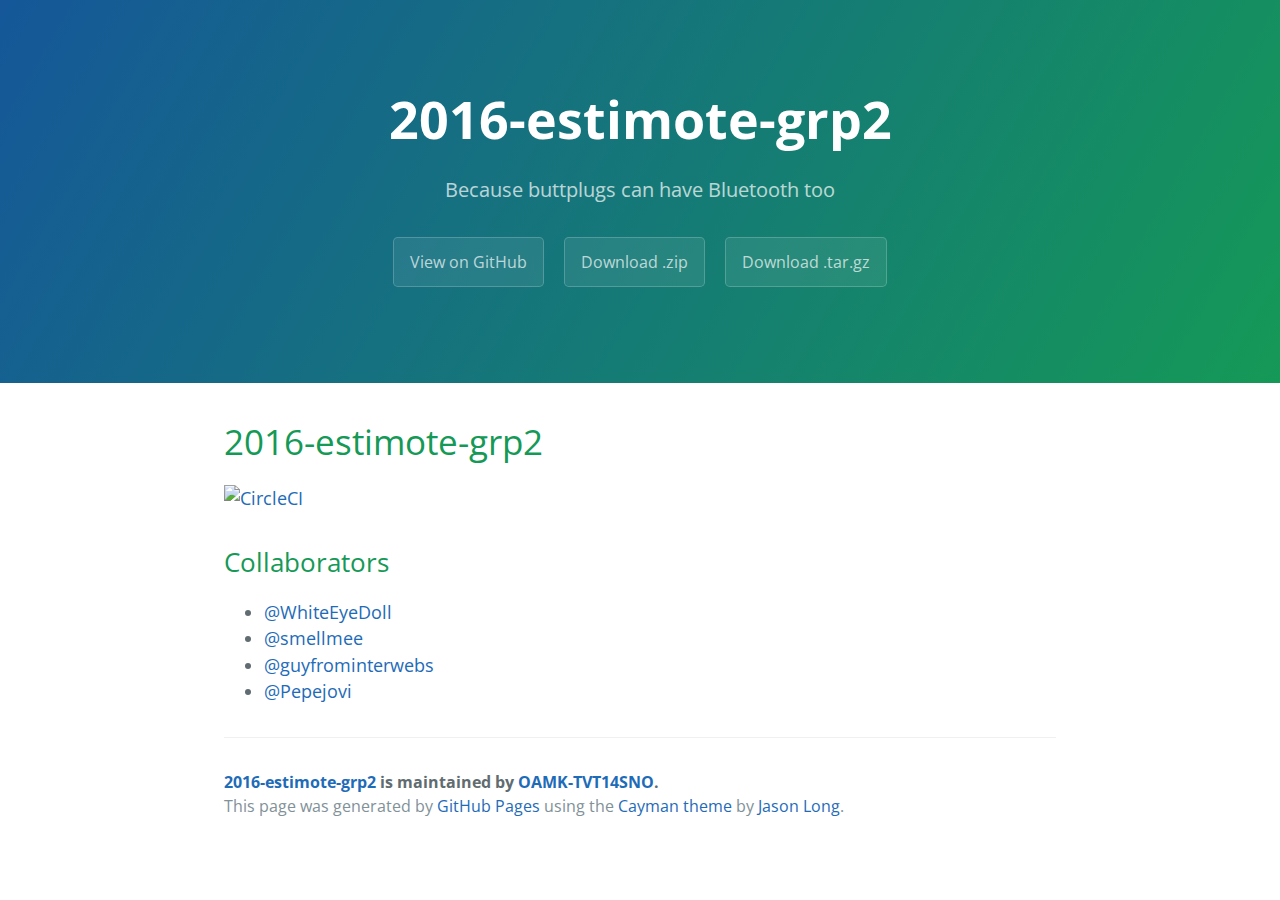
==== index.html @ 976500f2 "Create gh-pages branch via GitHub" ====
<!DOCTYPE html>
<html lang="en-us">
  <head>
    <meta charset="UTF-8">
    <title>2016-estimote-grp2 by OAMK-TVT14SNO</title>
    <meta name="viewport" content="width=device-width, initial-scale=1">
    <link rel="stylesheet" type="text/css" href="stylesheets/normalize.css" media="screen">
    <link href='https://fonts.googleapis.com/css?family=Open+Sans:400,700' rel='stylesheet' type='text/css'>
    <link rel="stylesheet" type="text/css" href="stylesheets/stylesheet.css" media="screen">
    <link rel="stylesheet" type="text/css" href="stylesheets/github-light.css" media="screen">
  </head>
  <body>
    <section class="page-header">
      <h1 class="project-name">2016-estimote-grp2</h1>
      <h2 class="project-tagline">Because buttplugs can have Bluetooth too</h2>
      <a href="https://github.com/OAMK-TVT14SNO/2016-estimote-grp2" class="btn">View on GitHub</a>
      <a href="https://github.com/OAMK-TVT14SNO/2016-estimote-grp2/zipball/master" class="btn">Download .zip</a>
      <a href="https://github.com/OAMK-TVT14SNO/2016-estimote-grp2/tarball/master" class="btn">Download .tar.gz</a>
    </section>

    <section class="main-content">
      <h1>
<a id="2016-estimote-grp2" class="anchor" href="#2016-estimote-grp2" aria-hidden="true"><span aria-hidden="true" class="octicon octicon-link"></span></a>2016-estimote-grp2</h1>

<p><a href="https://circleci.com/gh/OAMK-TVT14SNO/2016-estimote-grp2"><img src="https://circleci.com/gh/OAMK-TVT14SNO/2016-estimote-grp2.svg?style=svg" alt="CircleCI"></a></p>

<h2>
<a id="collaborators" class="anchor" href="#collaborators" aria-hidden="true"><span aria-hidden="true" class="octicon octicon-link"></span></a>Collaborators</h2>

<ul>
<li><a href="https://github.com/WhiteEyeDoll" class="user-mention">@WhiteEyeDoll</a></li>
<li><a href="https://github.com/smellmee" class="user-mention">@smellmee</a></li>
<li><a href="https://github.com/guyfrominterwebs" class="user-mention">@guyfrominterwebs</a></li>
<li><a href="https://github.com/Pepejovi" class="user-mention">@Pepejovi</a></li>
</ul>

      <footer class="site-footer">
        <span class="site-footer-owner"><a href="https://github.com/OAMK-TVT14SNO/2016-estimote-grp2">2016-estimote-grp2</a> is maintained by <a href="https://github.com/OAMK-TVT14SNO">OAMK-TVT14SNO</a>.</span>

        <span class="site-footer-credits">This page was generated by <a href="https://pages.github.com">GitHub Pages</a> using the <a href="https://github.com/jasonlong/cayman-theme">Cayman theme</a> by <a href="https://twitter.com/jasonlong">Jason Long</a>.</span>
      </footer>

    </section>

  
  </body>
</html>
---- stylesheets/stylesheet.css ----
* {
  box-sizing: border-box; }

body {
  padding: 0;
  margin: 0;
  font-family: "Open Sans", "Helvetica Neue", Helvetica, Arial, sans-serif;
  font-size: 16px;
  line-height: 1.5;
  color: #606c71; }

a {
  color: #1e6bb8;
  text-decoration: none; }
  a:hover {
    text-decoration: underline; }

.btn {
  display: inline-block;
  margin-bottom: 1rem;
  color: rgba(255, 255, 255, 0.7);
  background-color: rgba(255, 255, 255, 0.08);
  border-color: rgba(255, 255, 255, 0.2);
  border-style: solid;
  border-width: 1px;
  border-radius: 0.3rem;
  transition: color 0.2s, background-color 0.2s, border-color 0.2s; }
  .btn + .btn {
    margin-left: 1rem; }

.btn:hover {
  color: rgba(255, 255, 255, 0.8);
  text-decoration: none;
  background-color: rgba(255, 255, 255, 0.2);
  border-color: rgba(255, 255, 255, 0.3); }

@media screen and (min-width: 64em) {
  .btn {
    padding: 0.75rem 1rem; } }

@media screen and (min-width: 42em) and (max-width: 64em) {
  .btn {
    padding: 0.6rem 0.9rem;
    font-size: 0.9rem; } }

@media screen and (max-width: 42em) {
  .btn {
    display: block;
    width: 100%;
    padding: 0.75rem;
    font-size: 0.9rem; }
    .btn + .btn {
      margin-top: 1rem;
      margin-left: 0; } }

.page-header {
  color: #fff;
  text-align: center;
  background-color: #159957;
  background-image: linear-gradient(120deg, #155799, #159957); }

@media screen and (min-width: 64em) {
  .page-header {
    padding: 5rem 6rem; } }

@media screen and (min-width: 42em) and (max-width: 64em) {
  .page-header {
    padding: 3rem 4rem; } }

@media screen and (max-width: 42em) {
  .page-header {
    padding: 2rem 1rem; } }

.project-name {
  margin-top: 0;
  margin-bottom: 0.1rem; }

@media screen and (min-width: 64em) {
  .project-name {
    font-size: 3.25rem; } }

@media screen and (min-width: 42em) and (max-width: 64em) {
  .project-name {
    font-size: 2.25rem; } }

@media screen and (max-width: 42em) {
  .project-name {
    font-size: 1.75rem; } }

.project-tagline {
  margin-bottom: 2rem;
  font-weight: normal;
  opacity: 0.7; }

@media screen and (min-width: 64em) {
  .project-tagline {
    font-size: 1.25rem; } }

@media screen and (min-width: 42em) and (max-width: 64em) {
  .project-tagline {
    font-size: 1.15rem; } }

@media screen and (max-width: 42em) {
  .project-tagline {
    font-size: 1rem; } }

.main-content :first-child {
  margin-top: 0; }
.main-content img {
  max-width: 100%; }
.main-content h1, .main-content h2, .main-content h3, .main-content h4, .main-content h5, .main-content h6 {
  margin-top: 2rem;
  margin-bottom: 1rem;
  font-weight: normal;
  color: #159957; }
.main-content p {
  margin-bottom: 1em; }
.main-content code {
  padding: 2px 4px;
  font-family: Consolas, "Liberation Mono", Menlo, Courier, monospace;
  font-size: 0.9rem;
  color: #383e41;
  background-color: #f3f6fa;
  border-radius: 0.3rem; }
.main-content pre {
  padding: 0.8rem;
  margin-top: 0;
  margin-bottom: 1rem;
  font: 1rem Consolas, "Liberation Mono", Menlo, Courier, monospace;
  color: #567482;
  word-wrap: normal;
  background-color: #f3f6fa;
  border: solid 1px #dce6f0;
  border-radius: 0.3rem; }
  .main-content pre > code {
    padding: 0;
    margin: 0;
    font-size: 0.9rem;
    color: #567482;
    word-break: normal;
    white-space: pre;
    background: transparent;
    border: 0; }
.main-content .highlight {
  margin-bottom: 1rem; }
  .main-content .highlight pre {
    margin-bottom: 0;
    word-break: normal; }
.main-content .highlight pre, .main-content pre {
  padding: 0.8rem;
  overflow: auto;
  font-size: 0.9rem;
  line-height: 1.45;
  border-radius: 0.3rem; }
.main-content pre code, .main-content pre tt {
  display: inline;
  max-width: initial;
  padding: 0;
  margin: 0;
  overflow: initial;
  line-height: inherit;
  word-wrap: normal;
  background-color: transparent;
  border: 0; }
  .main-content pre code:before, .main-content pre code:after, .main-content pre tt:before, .main-content pre tt:after {
    content: normal; }
.main-content ul, .main-content ol {
  margin-top: 0; }
.main-content blockquote {
  padding: 0 1rem;
  margin-left: 0;
  color: #819198;
  border-left: 0.3rem solid #dce6f0; }
  .main-content blockquote > :first-child {
    margin-top: 0; }
  .main-content blockquote > :last-child {
    margin-bottom: 0; }
.main-content table {
  display: block;
  width: 100%;
  overflow: auto;
  word-break: normal;
  word-break: keep-all; }
  .main-content table th {
    font-weight: bold; }
  .main-content table th, .main-content table td {
    padding: 0.5rem 1rem;
    border: 1px solid #e9ebec; }
.main-content dl {
  padding: 0; }
  .main-content dl dt {
    padding: 0;
    margin-top: 1rem;
    font-size: 1rem;
    font-weight: bold; }
  .main-content dl dd {
    padding: 0;
    margin-bottom: 1rem; }
.main-content hr {
  height: 2px;
  padding: 0;
  margin: 1rem 0;
  background-color: #eff0f1;
  border: 0; }

@media screen and (min-width: 64em) {
  .main-content {
    max-width: 64rem;
    padding: 2rem 6rem;
    margin: 0 auto;
    font-size: 1.1rem; } }

@media screen and (min-width: 42em) and (max-width: 64em) {
  .main-content {
    padding: 2rem 4rem;
    font-size: 1.1rem; } }

@media screen and (max-width: 42em) {
  .main-content {
    padding: 2rem 1rem;
    font-size: 1rem; } }

.site-footer {
  padding-top: 2rem;
  margin-top: 2rem;
  border-top: solid 1px #eff0f1; }

.site-footer-owner {
  display: block;
  font-weight: bold; }

.site-footer-credits {
  color: #819198; }

@media screen and (min-width: 64em) {
  .site-footer {
    font-size: 1rem; } }

@media screen and (min-width: 42em) and (max-width: 64em) {
  .site-footer {
    font-size: 1rem; } }

@media screen and (max-width: 42em) {
  .site-footer {
    font-size: 0.9rem; } }
---- stylesheets/github-light.css ----
/*
The MIT License (MIT)

Copyright (c) 2016 GitHub, Inc.

Permission is hereby granted, free of charge, to any person obtaining a copy
of this software and associated documentation files (the "Software"), to deal
in the Software without restriction, including without limitation the rights
to use, copy, modify, merge, publish, distribute, sublicense, and/or sell
copies of the Software, and to permit persons to whom the Software is
furnished to do so, subject to the following conditions:

The above copyright notice and this permission notice shall be included in all
copies or substantial portions of the Software.

THE SOFTWARE IS PROVIDED "AS IS", WITHOUT WARRANTY OF ANY KIND, EXPRESS OR
IMPLIED, INCLUDING BUT NOT LIMITED TO THE WARRANTIES OF MERCHANTABILITY,
FITNESS FOR A PARTICULAR PURPOSE AND NONINFRINGEMENT. IN NO EVENT SHALL THE
AUTHORS OR COPYRIGHT HOLDERS BE LIABLE FOR ANY CLAIM, DAMAGES OR OTHER
LIABILITY, WHETHER IN AN ACTION OF CONTRACT, TORT OR OTHERWISE, ARISING FROM,
OUT OF OR IN CONNECTION WITH THE SOFTWARE OR THE USE OR OTHER DEALINGS IN THE
SOFTWARE.

*/

.pl-c /* comment */ {
  color: #969896;
}

.pl-c1 /* constant, variable.other.constant, support, meta.property-name, support.constant, support.variable, meta.module-reference, markup.raw, meta.diff.header */,
.pl-s .pl-v /* string variable */ {
  color: #0086b3;
}

.pl-e /* entity */,
.pl-en /* entity.name */ {
  color: #795da3;
}

.pl-smi /* variable.parameter.function, storage.modifier.package, storage.modifier.import, storage.type.java, variable.other */,
.pl-s .pl-s1 /* string source */ {
  color: #333;
}

.pl-ent /* entity.name.tag */ {
  color: #63a35c;
}

.pl-k /* keyword, storage, storage.type */ {
  color: #a71d5d;
}

.pl-s /* string */,
.pl-pds /* punctuation.definition.string, string.regexp.character-class */,
.pl-s .pl-pse .pl-s1 /* string punctuation.section.embedded source */,
.pl-sr /* string.regexp */,
.pl-sr .pl-cce /* string.regexp constant.character.escape */,
.pl-sr .pl-sre /* string.regexp source.ruby.embedded */,
.pl-sr .pl-sra /* string.regexp string.regexp.arbitrary-repitition */ {
  color: #183691;
}

.pl-v /* variable */ {
  color: #ed6a43;
}

.pl-id /* invalid.deprecated */ {
  color: #b52a1d;
}

.pl-ii /* invalid.illegal */ {
  color: #f8f8f8;
  background-color: #b52a1d;
}

.pl-sr .pl-cce /* string.regexp constant.character.escape */ {
  font-weight: bold;
  color: #63a35c;
}

.pl-ml /* markup.list */ {
  color: #693a17;
}

.pl-mh /* markup.heading */,
.pl-mh .pl-en /* markup.heading entity.name */,
.pl-ms /* meta.separator */ {
  font-weight: bold;
  color: #1d3e81;
}

.pl-mq /* markup.quote */ {
  color: #008080;
}

.pl-mi /* markup.italic */ {
  font-style: italic;
  color: #333;
}

.pl-mb /* markup.bold */ {
  font-weight: bold;
  color: #333;
}

.pl-md /* markup.deleted, meta.diff.header.from-file */ {
  color: #bd2c00;
  background-color: #ffecec;
}

.pl-mi1 /* markup.inserted, meta.diff.header.to-file */ {
  color: #55a532;
  background-color: #eaffea;
}

.pl-mdr /* meta.diff.range */ {
  font-weight: bold;
  color: #795da3;
}

.pl-mo /* meta.output */ {
  color: #1d3e81;
}
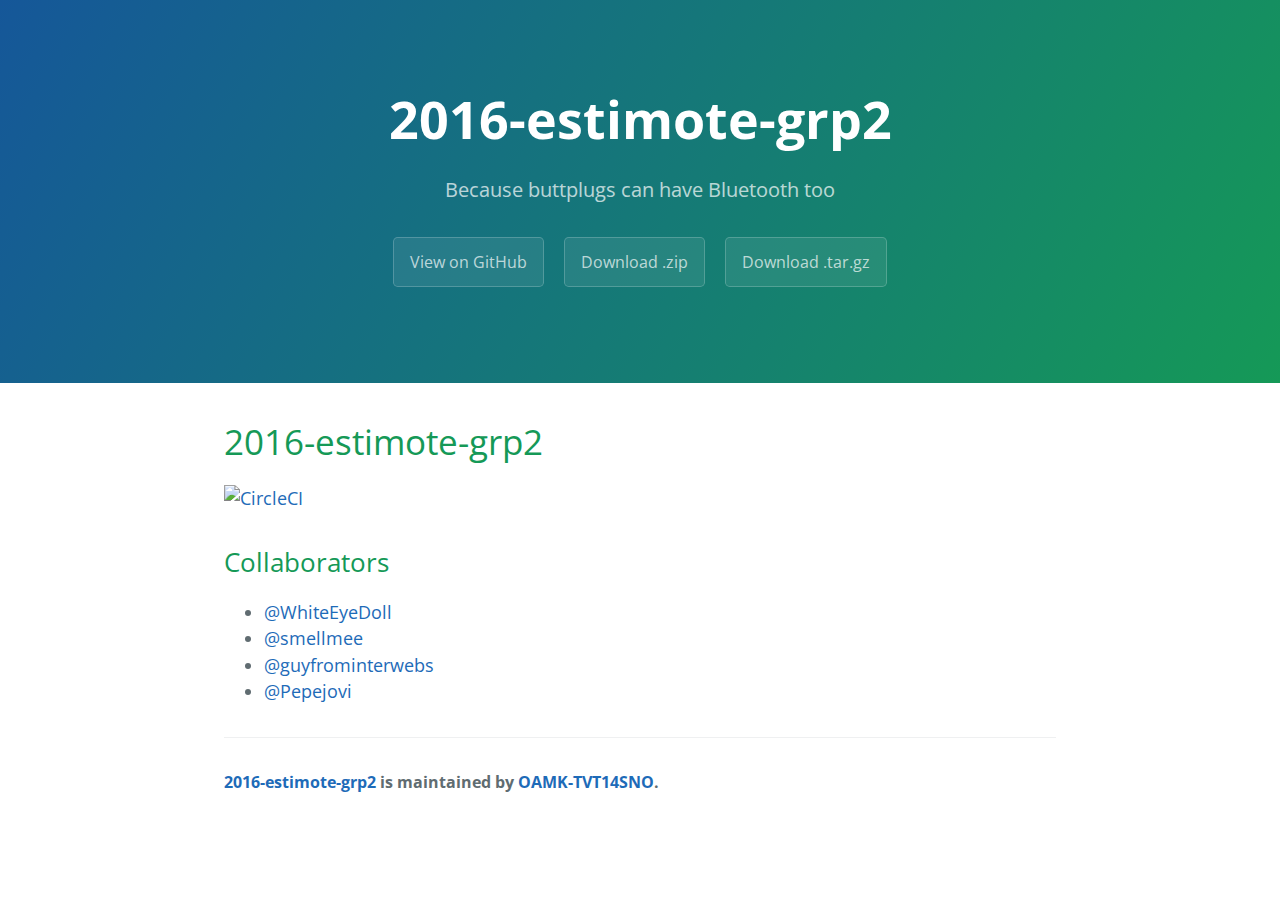
==== commit ff382e1c: "clean up footer" ====
--- a/index.html
+++ b/index.html
@@ -37,7 +37,6 @@
       <footer class="site-footer">
         <span class="site-footer-owner"><a href="https://github.com/OAMK-TVT14SNO/2016-estimote-grp2">2016-estimote-grp2</a> is maintained by <a href="https://github.com/OAMK-TVT14SNO">OAMK-TVT14SNO</a>.</span>
 
-        <span class="site-footer-credits">This page was generated by <a href="https://pages.github.com">GitHub Pages</a> using the <a href="https://github.com/jasonlong/cayman-theme">Cayman theme</a> by <a href="https://twitter.com/jasonlong">Jason Long</a>.</span>
       </footer>
 
     </section>
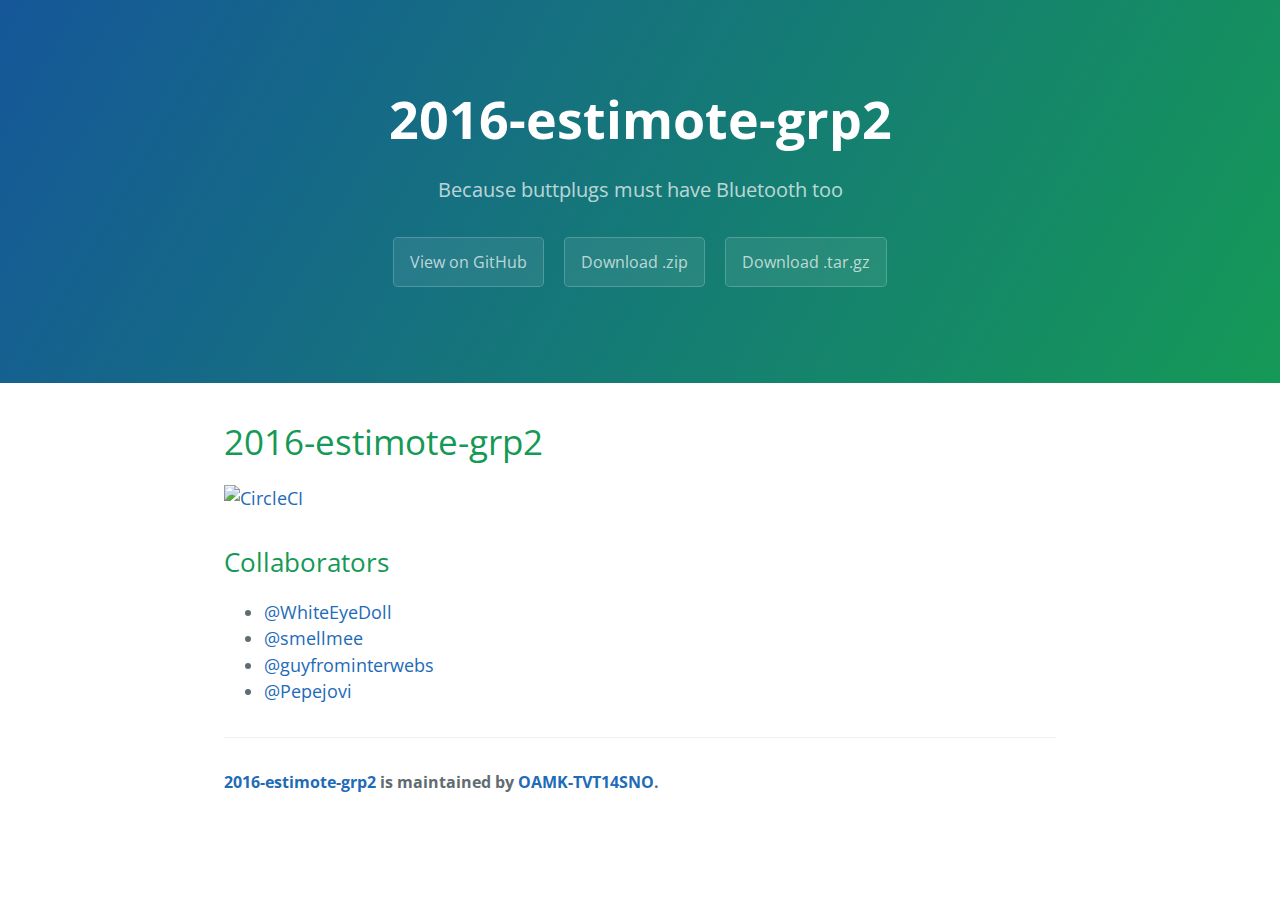
==== commit d455baaf: "tune slogan" ====
--- a/index.html
+++ b/index.html
@@ -12,7 +12,7 @@
   <body>
     <section class="page-header">
       <h1 class="project-name">2016-estimote-grp2</h1>
-      <h2 class="project-tagline">Because buttplugs can have Bluetooth too</h2>
+      <h2 class="project-tagline">Because buttplugs must have Bluetooth too</h2>
       <a href="https://github.com/OAMK-TVT14SNO/2016-estimote-grp2" class="btn">View on GitHub</a>
       <a href="https://github.com/OAMK-TVT14SNO/2016-estimote-grp2/zipball/master" class="btn">Download .zip</a>
       <a href="https://github.com/OAMK-TVT14SNO/2016-estimote-grp2/tarball/master" class="btn">Download .tar.gz</a>
